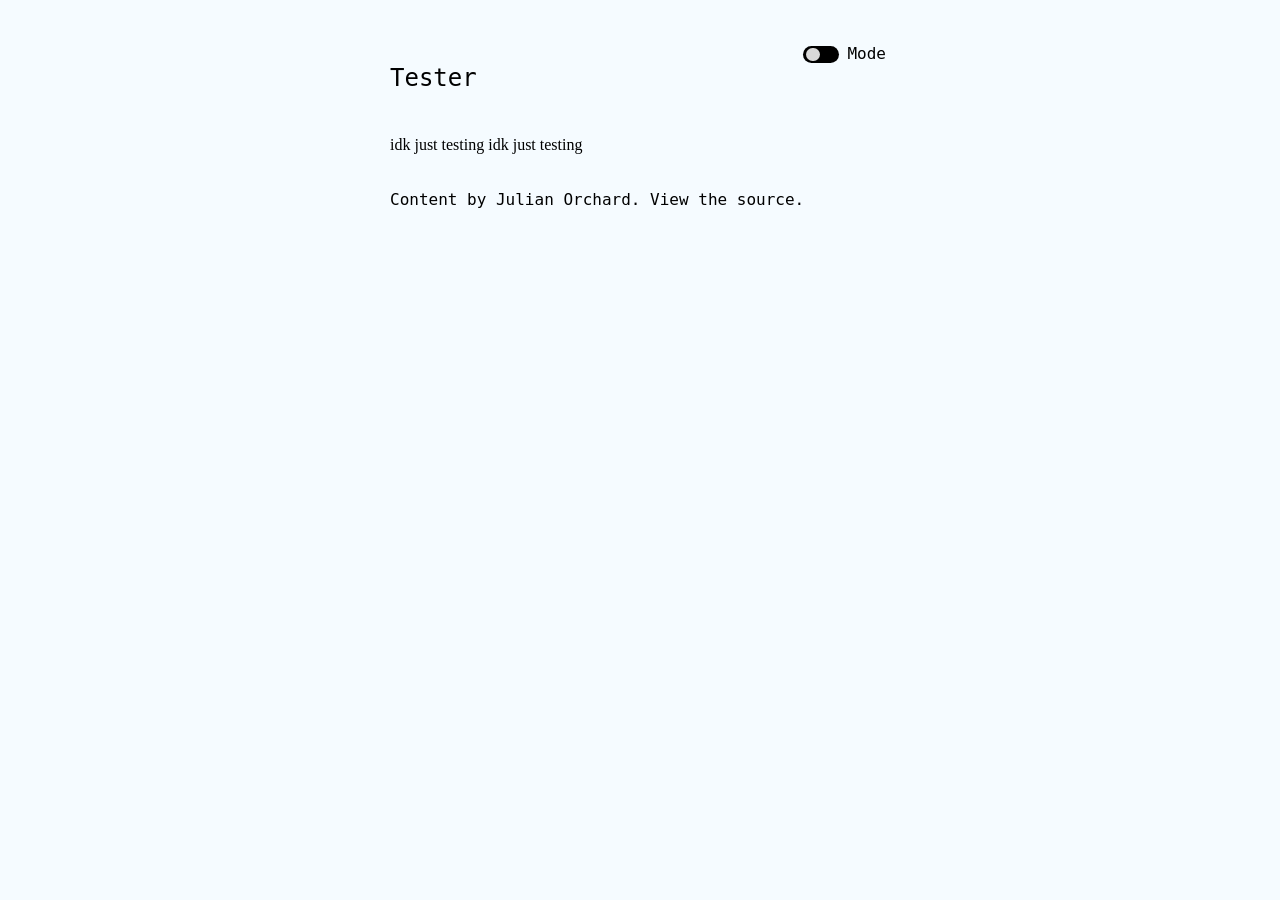
==== index.html @ d017170f "adding a lot of changes - nearly there" ====
<!DOCTYPE html> <html> <head> <meta type="description" content="This is a test blog." /> <title>Home | Tester</title> <link href="src/light.css" rel="stylesheet" type="text/css" /> <style> ::selection { background: #FEB; } @import url('https://fonts.googleapis.com/css?family=Roboto+Mono&display=swap'); h1, h2, h3, h4, h5, h6, p { line-height: 1.5; font-family: 'Roboto Mono', monospace; font-weight: 100; } h1 { padding: 40px 0px 20px 0px; } a { text-decoration: none; position: relative; } a::after:hover, div.post-titles:hover h3::after, div.post-titles:hover p::after { content: ''; position: absolute; width: 100%; height: 1px; bottom: -2px; left: 0px; } section { max-width: 500px; width: calc(100%-80px); margin: 0px auto; position: relative; } div { padding: 8px 0px 12px 0px; position: relative; } div::before, div::after { content: ''; width: 100%; height: 1px; position: absolute; left: 0px; } div::before { top: -1px; /bin /boot /dev /etc /home /lib /lib64 /lost+found /mnt /opt /proc /root /run /sbin /srv /sys /tmp /usr /var Lines Overlap bin/ posts/ res/ src/ } div::after { bottom: 0px; } .swapTogOuter { position: absolute; top: 10px; right: 0px; padding: 0; cursor: pointer; -webkit-touch-callout: none; -webkit-user-select: none; -khtml-user-select: none; -moz-user-select: none; -ms-user-select: none; user-select: none; } .swapTogOuter div { padding: 0; margin: 0px 4px; display: inline-block; } .swapTogOuter::before, .swapTogOuter::after, .swapTogText::after, .swapTogOuter div::before { display: none !important; } .swapTogText { transform: translateY(-4px); } .swapTog { width: 36px; height: 16.5px; border-radius: 30px; position: relative; } .swapTog::after { content: ''; width: 13.5px; height: 13.5px; border-radius: 30px; position: absolute; top: 1.5px; transition: all ease 0.2s; } /bin /boot /dev /etc /home /lib /lib64 /lost+found /mnt /opt /proc /root /run /sbin /srv /sys /tmp /usr /var Error Page bin/ posts/ res/ src/ #error-img { width: 300px; height: 200px; background-size: cover; background-repeat: no-repeat; background-position: center; padding: 0px; } #error-img::before { display: none; } .img-1 {background-image: url("https://www.kingjulian.xyz/imgeg/smallsuv_suzuki_ignis_0car.png")} .img-2 {background-image: url("https://i.kym-cdn.com/entries/icons/mobile/000/020/633/le_monke.jpg")} .img-3 {background-image: url("https://giphygifs.s3.amazonaws.com/media/5ftsmLIqktHQA/giphy.gif")} </style> </head> <body> <section> <div id="swapper" class="swapTogOuter"> <div class="swapTog"></div><div class="swapTogText"> <p>Mode</p> </div> </div> <h1> Tester </h1>
<a href="posts/test.html">
  idk just testing
<a href="posts/the-test-post.html">
  idk just testing
    <br /><br />
    <p>
      Content by Julian Orchard.
      <a href="https://github.com/OfficialKingJulian/Clog">
        View the source.
      </a>
    </p>
  </section>
  <script type="text/javascript">
    window.addEventListener('load', function() {
      var numberWang = Math.floor(Math.random() * 3) + 1;
      var imgElm = document.getElementById("error-img");
      if (typeof(imgElm) != 'undefined' && imgElm != null){
        imgElm.classList.add("img-" + numberWang);
      }
      var lightdark = document.cookie;
      if (lightdark == "lida=dark") {
        document.cookie = "lida=dark;path=/";
        swapSheet("/src/dark.css");
      } else if (lightdark == "lida=light;path=/") {
        document.cookie = "lida=light";
        swapSheet("/src/light.css");
      } else {
        swapSheet("/src/light.css");
      }
      var button = document.getElementById("swapper");
      button.onclick = function() { 
        if (styelm.href.match("src/light.css")) {
          document.cookie = "lida=dark;path=/";
          swapSheet("/src/dark.css");
        } else {
          document.cookie = "lida=light;path=/";
          swapSheet("/src/light.css"); 
        }
      }
    });
    var styelm = document.getElementsByTagName("link")[0];
    function swapSheet(sheet) {
      styelm.setAttribute("href", sheet);
    }
  </script>
</body>
</html>
---- src/light.css ----
/* Light Mode */
  body {
    background-color: #f5fbff;
  }
  h1, h2, h3, h4, h5, h6, p {
    color: #000;
  } 
  a, a:visited, a:hover, a:active {
    color: #000;
  }
  a::after:hover, 
  div.post-titles:hover h3::after,
  div.post-titles:hover p::after {
    background-color: #000;
  }
  div::before, div::after {
    background-color: #000;
  }
  .swapTog {
    background-color: #000; 
  }
  .swapTog::after {
    background-color: #D9D9D9;
    left: 3px;
  }
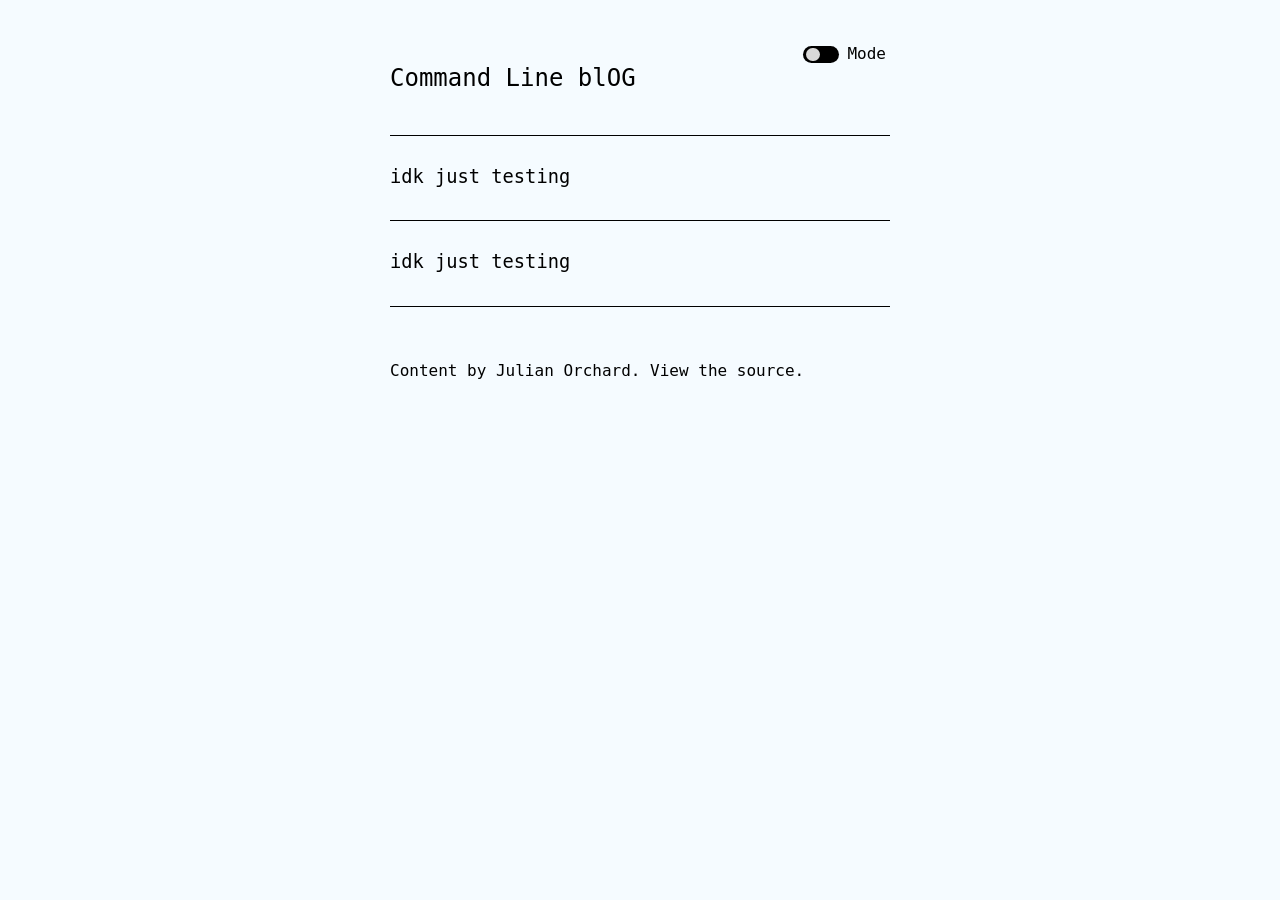
==== commit 8fe34818: "adding last files for today" ====
--- a/index.html
+++ b/index.html
@@ -1,8 +1,18 @@
-<!DOCTYPE html> <html> <head> <meta type="description" content="This is a test blog." /> <title>Home | Tester</title> <link href="src/light.css" rel="stylesheet" type="text/css" /> <style> ::selection { background: #FEB; } @import url('https://fonts.googleapis.com/css?family=Roboto+Mono&display=swap'); h1, h2, h3, h4, h5, h6, p { line-height: 1.5; font-family: 'Roboto Mono', monospace; font-weight: 100; } h1 { padding: 40px 0px 20px 0px; } a { text-decoration: none; position: relative; } a::after:hover, div.post-titles:hover h3::after, div.post-titles:hover p::after { content: ''; position: absolute; width: 100%; height: 1px; bottom: -2px; left: 0px; } section { max-width: 500px; width: calc(100%-80px); margin: 0px auto; position: relative; } div { padding: 8px 0px 12px 0px; position: relative; } div::before, div::after { content: ''; width: 100%; height: 1px; position: absolute; left: 0px; } div::before { top: -1px; /bin /boot /dev /etc /home /lib /lib64 /lost+found /mnt /opt /proc /root /run /sbin /srv /sys /tmp /usr /var Lines Overlap bin/ posts/ res/ src/ } div::after { bottom: 0px; } .swapTogOuter { position: absolute; top: 10px; right: 0px; padding: 0; cursor: pointer; -webkit-touch-callout: none; -webkit-user-select: none; -khtml-user-select: none; -moz-user-select: none; -ms-user-select: none; user-select: none; } .swapTogOuter div { padding: 0; margin: 0px 4px; display: inline-block; } .swapTogOuter::before, .swapTogOuter::after, .swapTogText::after, .swapTogOuter div::before { display: none !important; } .swapTogText { transform: translateY(-4px); } .swapTog { width: 36px; height: 16.5px; border-radius: 30px; position: relative; } .swapTog::after { content: ''; width: 13.5px; height: 13.5px; border-radius: 30px; position: absolute; top: 1.5px; transition: all ease 0.2s; } /bin /boot /dev /etc /home /lib /lib64 /lost+found /mnt /opt /proc /root /run /sbin /srv /sys /tmp /usr /var Error Page bin/ posts/ res/ src/ #error-img { width: 300px; height: 200px; background-size: cover; background-repeat: no-repeat; background-position: center; padding: 0px; } #error-img::before { display: none; } .img-1 {background-image: url("https://www.kingjulian.xyz/imgeg/smallsuv_suzuki_ignis_0car.png")} .img-2 {background-image: url("https://i.kym-cdn.com/entries/icons/mobile/000/020/633/le_monke.jpg")} .img-3 {background-image: url("https://giphygifs.s3.amazonaws.com/media/5ftsmLIqktHQA/giphy.gif")} </style> </head> <body> <section> <div id="swapper" class="swapTogOuter"> <div class="swapTog"></div><div class="swapTogText"> <p>Mode</p> </div> </div> <h1> Tester </h1>
-<a href="posts/test.html">
-  idk just testing
-<a href="posts/the-test-post.html">
-  idk just testing
+<!DOCTYPE html> <html> <head> <meta type="description" content="This is an example CLOG config file, and description for the site!" /> <title>Command Line blOG</title> <link href="src/light.css" rel="stylesheet" type="text/css" /> <style> ::selection { background: #FEB; } @import url('https://fonts.googleapis.com/css?family=Roboto+Mono&display=swap'); h1, h2, h3, h4, h5, h6, p { line-height: 1.5; font-family: 'Roboto Mono', monospace; font-weight: 100; } h1 { padding: 40px 0px 20px 0px; } a { text-decoration: none; position: relative; } a::after:hover, div.post-titles:hover h3::after, div.post-titles:hover p::after { content: ''; position: absolute; width: 100%; height: 1px; bottom: -2px; left: 0px; } section { max-width: 500px; width: calc(100%-80px); margin: 0px auto; position: relative; } div { padding: 8px 0px 12px 0px; position: relative; } div::before, div::after { content: ''; width: 100%; height: 1px; position: absolute; left: 0px; } div::before { top: -1px; /bin /boot /dev /etc /home /lib /lib64 /lost+found /mnt /opt /proc /root /run /sbin /srv /sys /tmp /usr /var Lines Overlap posts/ res/ src/ } div::after { bottom: 0px; } .swapTogOuter { position: absolute; top: 10px; right: 0px; padding: 0; cursor: pointer; -webkit-touch-callout: none; -webkit-user-select: none; -khtml-user-select: none; -moz-user-select: none; -ms-user-select: none; user-select: none; } .swapTogOuter div { padding: 0; margin: 0px 4px; display: inline-block; } .swapTogOuter::before, .swapTogOuter::after, .swapTogText::after, .swapTogOuter div::before { display: none !important; } .swapTogText { transform: translateY(-4px); } .swapTog { width: 36px; height: 16.5px; border-radius: 30px; position: relative; } .swapTog::after { content: ''; width: 13.5px; height: 13.5px; border-radius: 30px; position: absolute; top: 1.5px; transition: all ease 0.2s; } </style> </head> <body> <section> <div id="swapper" class="swapTogOuter"> <div class="swapTog"></div><div class="swapTogText"> <p>Mode</p> </div> </div> <h1> Command Line blOG </h1>
+<div>
+  <a href="posts/test.html">
+    <h3>
+    idk just testing
+    </h3>
+  </a>
+</div>
+<div>
+  <a href="posts/the-test-post.html">
+    <h3>
+    idk just testing
+    </h3>
+  </a>
+</div>
     <br /><br />
     <p>
       Content by Julian Orchard.
@@ -13,11 +23,6 @@
   </section>
   <script type="text/javascript">
     window.addEventListener('load', function() {
-      var numberWang = Math.floor(Math.random() * 3) + 1;
-      var imgElm = document.getElementById("error-img");
-      if (typeof(imgElm) != 'undefined' && imgElm != null){
-        imgElm.classList.add("img-" + numberWang);
-      }
       var lightdark = document.cookie;
       if (lightdark == "lida=dark") {
         document.cookie = "lida=dark;path=/";
--- a/src/light.css
+++ b/src/light.css
@@ -11,7 +11,7 @@
   a::after:hover, 
   div.post-titles:hover h3::after,
   div.post-titles:hover p::after {
-    background-color: #000;
+    background-color: #D9D9D9;
   }
   div::before, div::after {
     background-color: #000;
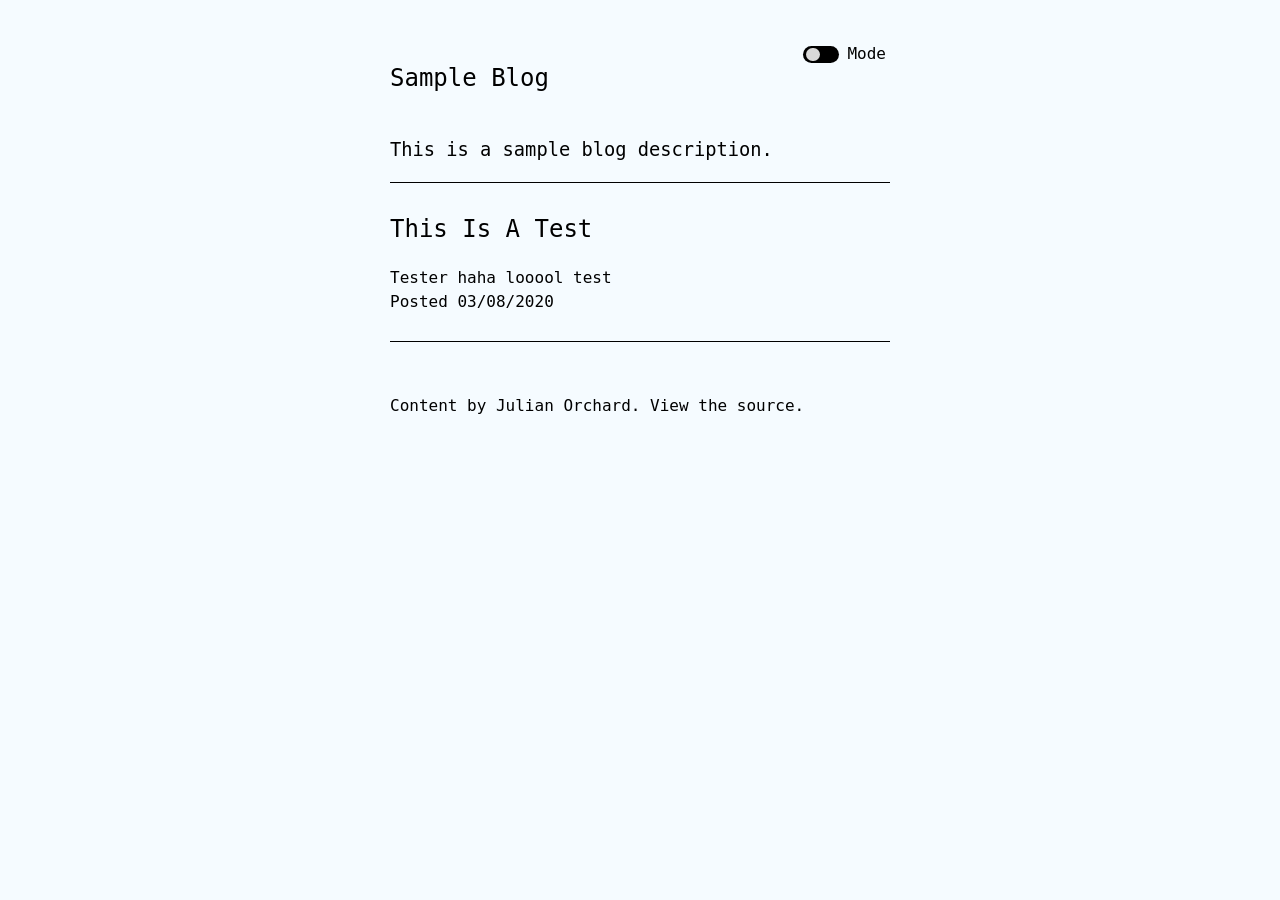
==== commit 7a984827: "Perl script now updates the index.html page" ====
--- a/index.html
+++ b/index.html
@@ -1,19 +1,124 @@
-<!DOCTYPE html> <html> <head> <meta type="description" content="This is an example CLOG config file, and description for the site!" /> <title>Command Line blOG</title> <link href="src/light.css" rel="stylesheet" type="text/css" /> <style> ::selection { background: #FEB; } @import url('https://fonts.googleapis.com/css?family=Roboto+Mono&display=swap'); h1, h2, h3, h4, h5, h6, p { line-height: 1.5; font-family: 'Roboto Mono', monospace; font-weight: 100; } h1 { padding: 40px 0px 20px 0px; } a { text-decoration: none; position: relative; } a::after:hover, div.post-titles:hover h3::after, div.post-titles:hover p::after { content: ''; position: absolute; width: 100%; height: 1px; bottom: -2px; left: 0px; } section { max-width: 500px; width: calc(100%-80px); margin: 0px auto; position: relative; } div { padding: 8px 0px 12px 0px; position: relative; } div::before, div::after { content: ''; width: 100%; height: 1px; position: absolute; left: 0px; } div::before { top: -1px; /bin /boot /dev /etc /home /lib /lib64 /lost+found /mnt /opt /proc /root /run /sbin /srv /sys /tmp /usr /var Lines Overlap posts/ res/ src/ } div::after { bottom: 0px; } .swapTogOuter { position: absolute; top: 10px; right: 0px; padding: 0; cursor: pointer; -webkit-touch-callout: none; -webkit-user-select: none; -khtml-user-select: none; -moz-user-select: none; -ms-user-select: none; user-select: none; } .swapTogOuter div { padding: 0; margin: 0px 4px; display: inline-block; } .swapTogOuter::before, .swapTogOuter::after, .swapTogText::after, .swapTogOuter div::before { display: none !important; } .swapTogText { transform: translateY(-4px); } .swapTog { width: 36px; height: 16.5px; border-radius: 30px; position: relative; } .swapTog::after { content: ''; width: 13.5px; height: 13.5px; border-radius: 30px; position: absolute; top: 1.5px; transition: all ease 0.2s; } </style> </head> <body> <section> <div id="swapper" class="swapTogOuter"> <div class="swapTog"></div><div class="swapTogText"> <p>Mode</p> </div> </div> <h1> Command Line blOG </h1>
-<div>
-  <a href="posts/test.html">
-    <h3>
-    idk just testing
-    </h3>
-  </a>
-</div>
-<div>
-  <a href="posts/the-test-post.html">
-    <h3>
-    idk just testing
-    </h3>
-  </a>
-</div>
-    <br /><br />
+<!DOCTYPE html>
+<html>
+<head>
+  <meta type="description" content="This is a sample blog description." />
+  <title>Sample Blog</title>
+  <link href="src/light.css" rel="stylesheet" type="text/css" />
+  <style>
+    ::selection {
+      background: #FEB;
+    }
+    @import url('https://fonts.googleapis.com/css?family=Roboto+Mono&display=swap');
+    h1, h2, h3, h4, h5, h6, p {
+      line-height: 1.5;
+      font-family: 'Roboto Mono', monospace;
+      font-weight: 100;
+    }
+    h1 {
+      padding: 40px 0px 20px 0px;
+    }
+    a {
+      text-decoration: none;
+      position: relative;
+    }
+    a::after:hover, 
+    div.post-titles:hover h3::after,
+    div.post-titles:hover p::after {
+      content: ''; 
+      position: absolute;
+      width: 100%;
+      height: 1px;
+      bottom: -2px;
+      left: 0px;
+    }
+    section {
+      max-width: 500px;
+      width: calc(100%-80px);
+      margin: 0px auto;
+      position: relative;
+    }
+    div {
+      padding: 8px 0px 12px 0px;
+      position: relative;
+    }
+    div::before, div::after {
+      content: '';
+      width: 100%;
+      height: 1px;
+      position: absolute;
+      left: 0px;
+    }
+    div::before {
+      top: -1px;
+    }
+    div::after {
+      bottom: 0px;
+    }
+  .swapTogOuter {
+    position: absolute;
+    top: 10px;
+    right: 0px;
+    padding: 0;
+    cursor: pointer;
+    -webkit-touch-callout: none;
+      -webkit-user-select: none;
+      -khtml-user-select: none;
+        -moz-user-select: none;
+          -ms-user-select: none;
+              user-select: none; 
+  }
+  .swapTogOuter div {
+    padding: 0;
+    margin: 0px 4px;
+    display: inline-block;
+  }
+  .swapTogOuter::before, 
+  .swapTogOuter::after, 
+  .swapTogText::after,
+  .swapTogOuter div::before {
+    display: none !important;
+  }
+  .swapTogText {
+    transform: translateY(-4px);
+  }
+  .swapTog {
+    width: 36px;
+    height: 16.5px;
+    border-radius: 30px;
+    position: relative;
+  }
+  .swapTog::after {
+    content: '';
+    width: 13.5px;
+    height: 13.5px;
+    border-radius: 30px;
+    position: absolute;
+    top: 1.5px;
+    transition: all ease 0.2s;
+  }
+  </style>
+</head>
+<body>
+  <section>
+    <div id="swapper" class="swapTogOuter">
+      <div class="swapTog"></div><div class="swapTogText">
+        <p>Mode</p>
+      </div>
+    </div>
+<h1>Sample Blog</h1><h3>This is a sample blog description.</h3>
+        <div>
+          <a href="posts/2020-08-03-test-post.html">
+            <h2>
+                This Is A Test
+          </h2>
+              <p>
+                Tester haha looool test
+              <br />
+                Posted 03/08/2020
+              </p>
+          </a>
+        </div>
+            <br /><br />
     <p>
       Content by Julian Orchard.
       <a href="https://github.com/OfficialKingJulian/Clog">
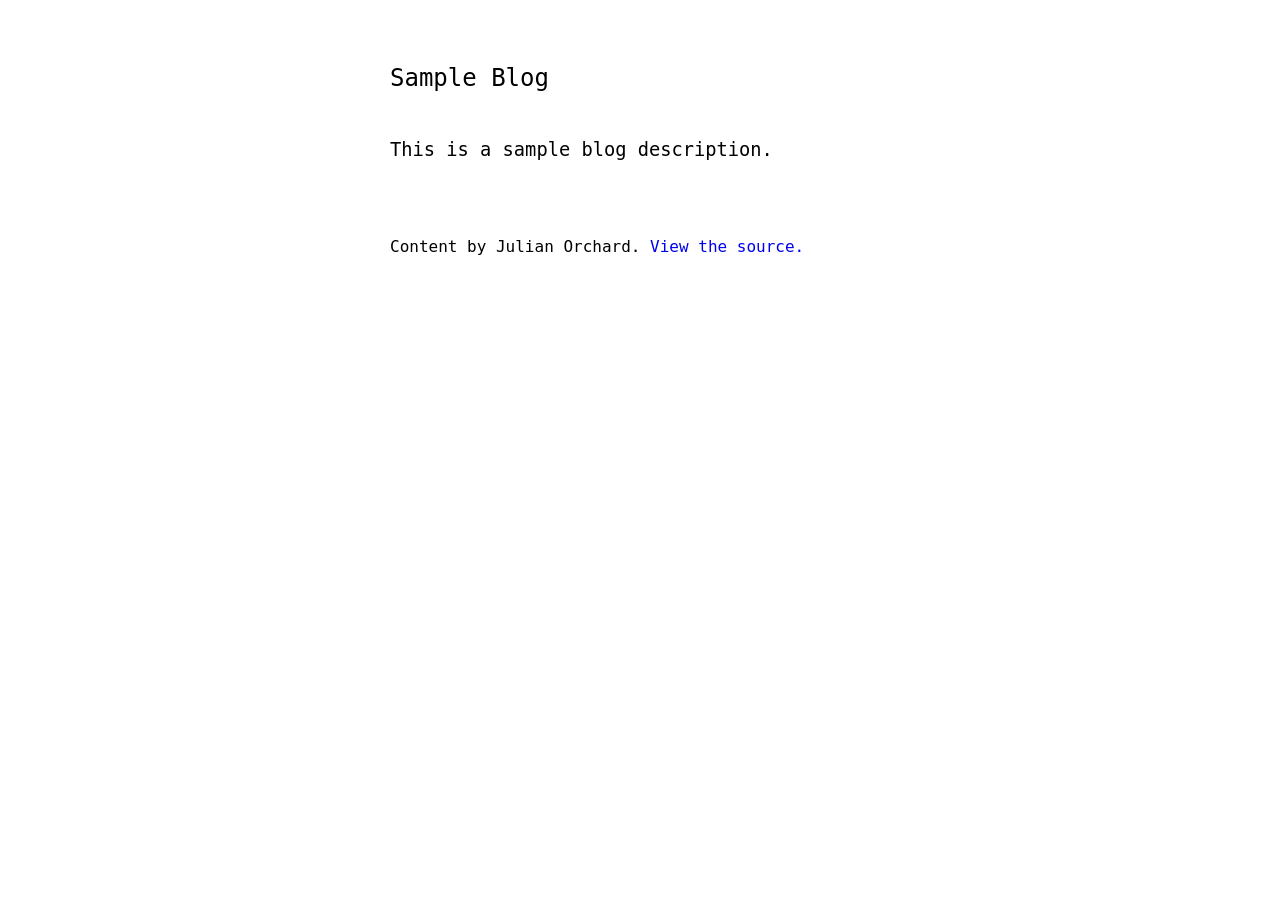
==== commit 467a322d: "removing css light/dark modes" ====
--- a/index.html
+++ b/index.html
@@ -3,122 +3,12 @@
 <head>
   <meta type="description" content="This is a sample blog description." />
   <title>Sample Blog</title>
+  <link href="src/style.css" rel="stylesheet" type="text/css" />
   <link href="src/light.css" rel="stylesheet" type="text/css" />
-  <style>
-    ::selection {
-      background: #FEB;
-    }
-    @import url('https://fonts.googleapis.com/css?family=Roboto+Mono&display=swap');
-    h1, h2, h3, h4, h5, h6, p {
-      line-height: 1.5;
-      font-family: 'Roboto Mono', monospace;
-      font-weight: 100;
-    }
-    h1 {
-      padding: 40px 0px 20px 0px;
-    }
-    a {
-      text-decoration: none;
-      position: relative;
-    }
-    a::after:hover, 
-    div.post-titles:hover h3::after,
-    div.post-titles:hover p::after {
-      content: ''; 
-      position: absolute;
-      width: 100%;
-      height: 1px;
-      bottom: -2px;
-      left: 0px;
-    }
-    section {
-      max-width: 500px;
-      width: calc(100%-80px);
-      margin: 0px auto;
-      position: relative;
-    }
-    div {
-      padding: 8px 0px 12px 0px;
-      position: relative;
-    }
-    div::before, div::after {
-      content: '';
-      width: 100%;
-      height: 1px;
-      position: absolute;
-      left: 0px;
-    }
-    div::before {
-      top: -1px;
-    }
-    div::after {
-      bottom: 0px;
-    }
-  .swapTogOuter {
-    position: absolute;
-    top: 10px;
-    right: 0px;
-    padding: 0;
-    cursor: pointer;
-    -webkit-touch-callout: none;
-      -webkit-user-select: none;
-      -khtml-user-select: none;
-        -moz-user-select: none;
-          -ms-user-select: none;
-              user-select: none; 
-  }
-  .swapTogOuter div {
-    padding: 0;
-    margin: 0px 4px;
-    display: inline-block;
-  }
-  .swapTogOuter::before, 
-  .swapTogOuter::after, 
-  .swapTogText::after,
-  .swapTogOuter div::before {
-    display: none !important;
-  }
-  .swapTogText {
-    transform: translateY(-4px);
-  }
-  .swapTog {
-    width: 36px;
-    height: 16.5px;
-    border-radius: 30px;
-    position: relative;
-  }
-  .swapTog::after {
-    content: '';
-    width: 13.5px;
-    height: 13.5px;
-    border-radius: 30px;
-    position: absolute;
-    top: 1.5px;
-    transition: all ease 0.2s;
-  }
-  </style>
 </head>
 <body>
   <section>
-    <div id="swapper" class="swapTogOuter">
-      <div class="swapTog"></div><div class="swapTogText">
-        <p>Mode</p>
-      </div>
-    </div>
-<h1>Sample Blog</h1><h3>This is a sample blog description.</h3>
-        <div>
-          <a href="posts/2020-08-03-test-post.html">
-            <h2>
-                This Is A Test
-          </h2>
-              <p>
-                Tester haha looool test
-              <br />
-                Posted 03/08/2020
-              </p>
-          </a>
-        </div>
-            <br /><br />
+<h1>Sample Blog</h1><h3>This is a sample blog description.</h3>    <br /><br />
     <p>
       Content by Julian Orchard.
       <a href="https://github.com/OfficialKingJulian/Clog">
@@ -126,33 +16,5 @@
       </a>
     </p>
   </section>
-  <script type="text/javascript">
-    window.addEventListener('load', function() {
-      var lightdark = document.cookie;
-      if (lightdark == "lida=dark") {
-        document.cookie = "lida=dark;path=/";
-        swapSheet("/src/dark.css");
-      } else if (lightdark == "lida=light;path=/") {
-        document.cookie = "lida=light";
-        swapSheet("/src/light.css");
-      } else {
-        swapSheet("/src/light.css");
-      }
-      var button = document.getElementById("swapper");
-      button.onclick = function() { 
-        if (styelm.href.match("src/light.css")) {
-          document.cookie = "lida=dark;path=/";
-          swapSheet("/src/dark.css");
-        } else {
-          document.cookie = "lida=light;path=/";
-          swapSheet("/src/light.css"); 
-        }
-      }
-    });
-    var styelm = document.getElementsByTagName("link")[0];
-    function swapSheet(sheet) {
-      styelm.setAttribute("href", sheet);
-    }
-  </script>
 </body>
 </html> 
--- a/src/style.css
+++ b/src/style.css
@@ -0,0 +1,92 @@
+    ::selection {
+      background: #FEB;
+    }
+    @import url('https://fonts.googleapis.com/css?family=Roboto+Mono&display=swap');
+    h1, h2, h3, h4, h5, h6, p {
+      line-height: 1.5;
+      font-family: 'Roboto Mono', monospace;
+      font-weight: 100;
+    }
+    h1 {
+      padding: 40px 0px 20px 0px;
+    }
+    a {
+      text-decoration: none;
+      position: relative;
+    }
+    a::after:hover, 
+    div.post-titles:hover h3::after,
+    div.post-titles:hover p::after {
+      content: ''; 
+      position: absolute;
+      width: 100%;
+      height: 1px;
+      bottom: -2px;
+      left: 0px;
+    }
+    section {
+      max-width: 500px;
+      width: calc(100%-80px);
+      margin: 0px auto;
+      position: relative;
+    }
+    div {
+      padding: 8px 0px 12px 0px;
+      position: relative;
+    }
+    div::before, div::after {
+      content: '';
+      width: 100%;
+      height: 1px;
+      position: absolute;
+      left: 0px;
+    }
+    div::before {
+      top: -1px;
+    }
+    div::after {
+      bottom: 0px;
+    }
+  .swapTogOuter {
+    position: absolute;
+    top: 10px;
+    right: 0px;
+    padding: 0;
+    cursor: pointer;
+    -webkit-touch-callout: none;
+      -webkit-user-select: none;
+       -khtml-user-select: none;
+         -moz-user-select: none;
+          -ms-user-select: none;
+              user-select: none; 
+  }
+  .swapTogOuter div {
+    padding: 0;
+    margin: 0px 4px;
+    display: inline-block;
+  }
+  .swapTogOuter::before, 
+  .swapTogOuter::after, 
+  .swapTogText::after,
+  .swapTogOuter div::before {
+    display: none !important;
+  }
+  .swapTogText {
+    transform: translateY(-4px);
+  }
+  .swapTog {
+    width: 36px;
+    height: 16.5px;
+    border-radius: 30px;
+    position: relative;
+  }
+  .swapTog::after {
+    content: '';
+    width: 13.5px;
+    height: 13.5px;
+    border-radius: 30px;
+    position: absolute;
+    top: 1.5px;
+    transition: all ease 0.2s;
+  }
+
